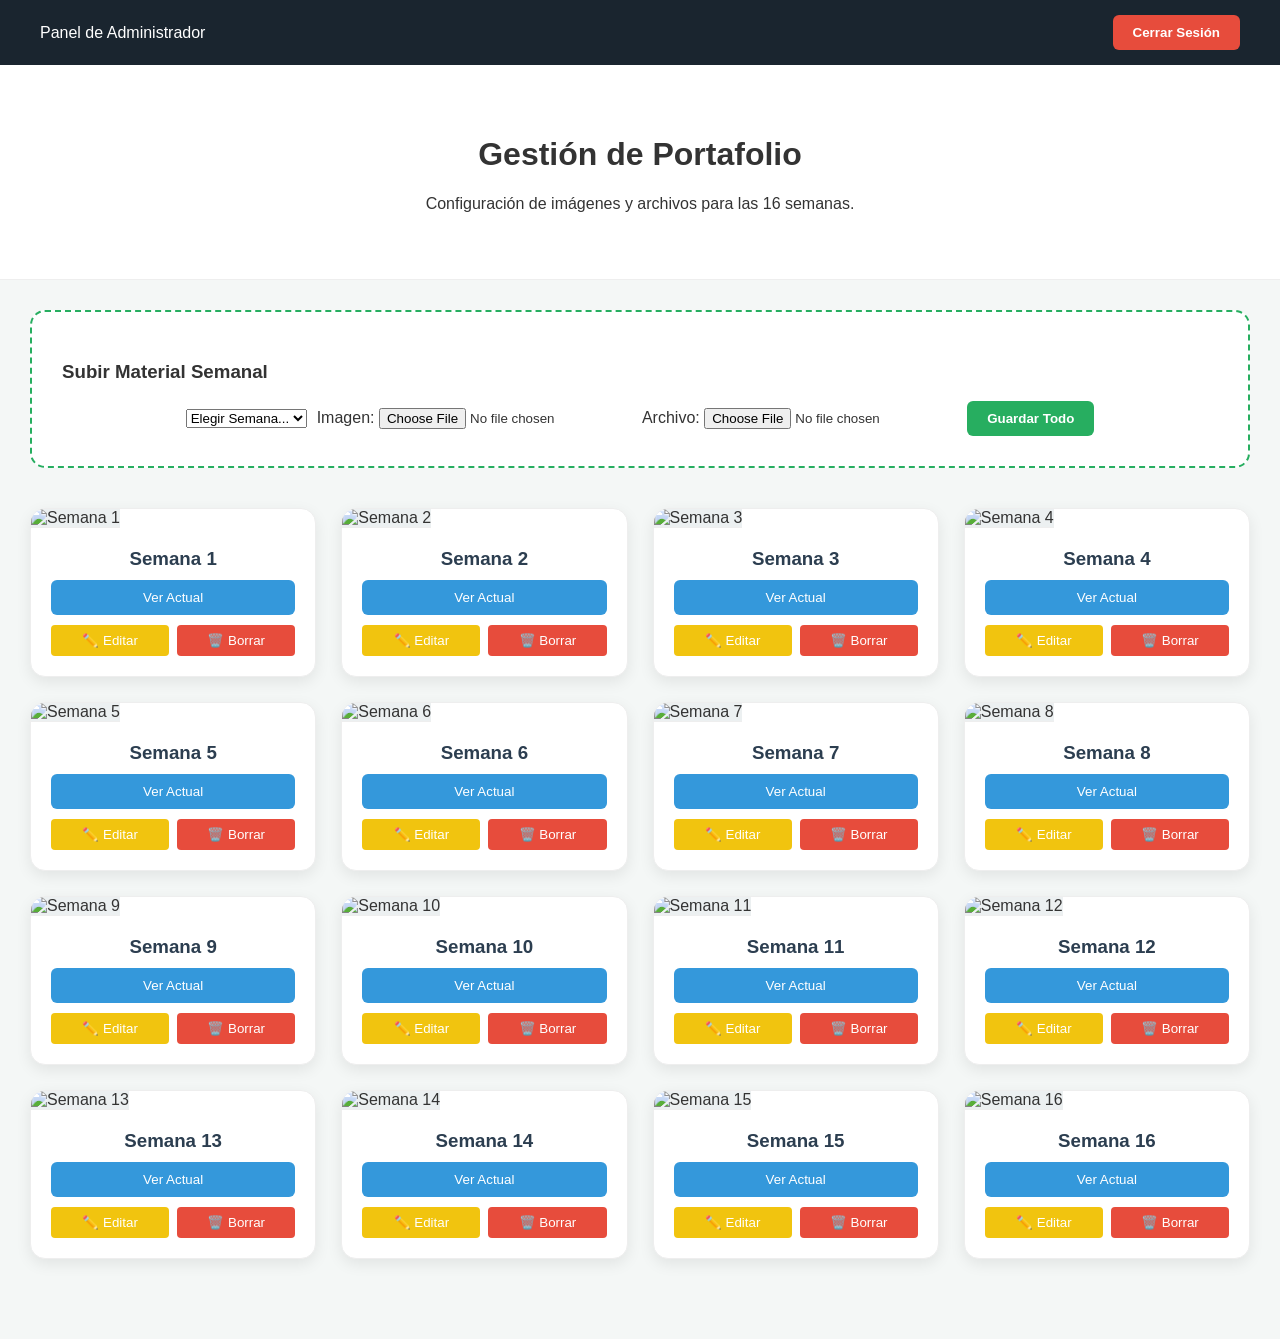
==== admin.html @ 8f5d5338 "Primer commit" ====
<!DOCTYPE html>
<html lang="es">
<head>
    <meta charset="UTF-8">
    <meta name="viewport" content="width=device-width, initial-scale=1.0">
    <title>Panel Administrativo - Gestión</title>
    <link rel="stylesheet" href="style.css">
</head>
<body style="background-color: #f4f7f6;">
    <nav class="navbar" style="background-color: #1a252f;">
        <div class="logo">Panel de Administrador</div>
        <button onclick="window.location.href='index.html'" class="btn-auth" style="background:#e74c3c">Cerrar Sesión</button>
    </nav>

    <header class="hero" style="background: white; border-bottom: 1px solid #eee;">
        <h1>Gestión de Portafolio</h1>
        <p>Configuración de imágenes y archivos para las 16 semanas.</p>
    </header>

    <section class="container">
        <div class="upload-box">
            <h3>Subir Material Semanal</h3>
            <div style="display: flex; gap: 10px; justify-content: center; flex-wrap: wrap; align-items: center;">
                <select id="semana-select">
                    <option value="">Elegir Semana...</option>
                    <option value="1">Semana 1</option>
                    <option value="2">Semana 2</option>
                    <option value="3">Semana 3</option>
                    <option value="4">Semana 4</option>
                    <!-- Las demás se pueden agregar manualmente -->
                </select>
                <label>Imagen: <input type="file" accept="image/*"></label>
                <label>Archivo: <input type="file"></label>
                <button class="btn-auth" style="background: #27ae60;">Guardar Todo</button>
            </div>
        </div>

        <!-- Cuadrícula 4x4 con opciones de edición -->
        <div class="grid-proyectos" id="contenedor-editar"></div>
    </section>

    <script src="script.js"></script>
</body>
</html>
---- style.css ----
/* Generales */
body { font-family: 'Segoe UI', Arial, sans-serif; margin: 0; background: #fff; color: #333; }
.container { padding: 30px; max-width: 1300px; margin: auto; }

/* Navbar */
.navbar {
    display: flex; justify-content: space-between; align-items: center;
    padding: 15px 40px; background: #2c3e50; color: white;
}
.btn-auth { background: #27ae60; color: white; border: none; padding: 10px 20px; border-radius: 6px; cursor: pointer; font-weight: bold; }

/* Hero */
.hero { text-align: center; padding: 50px 20px; background: #fdfdfd; }
.skills-container { display: flex; justify-content: center; gap: 12px; margin-bottom: 40px; }
.skill-tag { background: #3498db; color: white; padding: 8px 18px; border-radius: 25px; font-size: 0.85rem; }

/* CUADRÍCULA 4x4 */
.grid-proyectos {
    display: grid;
    /* Esto fuerza 4 columnas en pantallas grandes */
    grid-template-columns: repeat(4, 1fr); 
    gap: 25px;
    padding-bottom: 50px;
}

/* Para pantallas pequeñas (celulares) bajamos a 1 columna */
@media (max-width: 900px) { .grid-proyectos { grid-template-columns: repeat(2, 1fr); } }
@media (max-width: 600px) { .grid-proyectos { grid-template-columns: 1fr; } }

/* Tarjetas con Imagen */
.card {
    background: white; border-radius: 15px; overflow: hidden;
    box-shadow: 0 5px 15px rgba(0,0,0,0.08); border: 1px solid #eee;
    transition: 0.3s cubic-bezier(0.175, 0.885, 0.32, 1.275);
}
.card:hover { transform: translateY(-8px); box-shadow: 0 12px 25px rgba(0,0,0,0.15); }

.card-img {
    width: 100%; height: 160px; background: #ecf0f1;
    object-fit: cover; border-bottom: 1px solid #eee;
}

.card-body { padding: 20px; text-align: center; }
.card-body h3 { margin: 0 0 10px 0; color: #2c3e50; }

/* Botones */
.btn-view { background: #3498db; color: white; width: 100%; border: none; padding: 10px; border-radius: 6px; cursor: pointer; }
.btn-edit { background: #f1c40f; color: white; border: none; padding: 8px; border-radius: 4px; cursor: pointer; flex: 1; }
.btn-delete { background: #e74c3c; color: white; border: none; padding: 8px; border-radius: 4px; cursor: pointer; flex: 1; }

/* Admin Panel Box */
.upload-box { 
    background: white; padding: 30px; border-radius: 15px; 
    border: 2px dashed #27ae60; margin-bottom: 40px; 
}
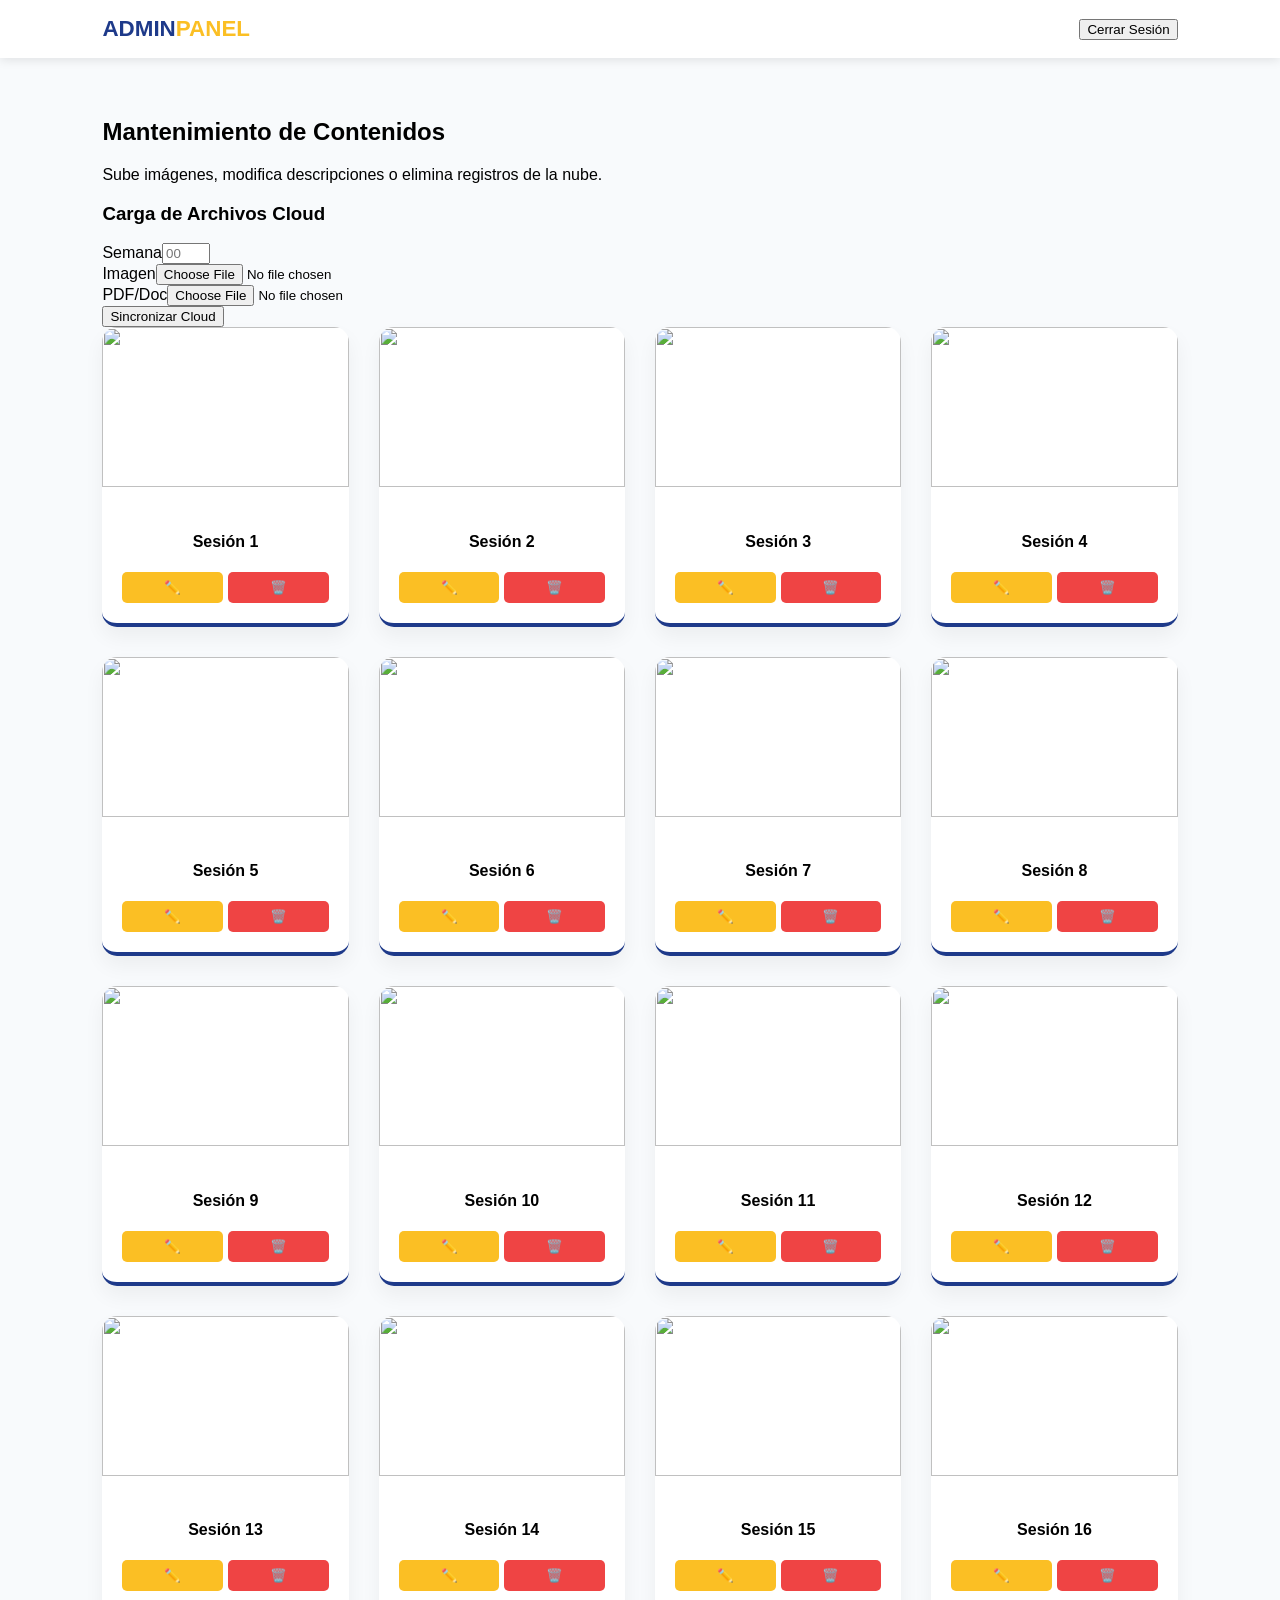
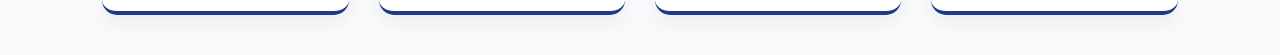
==== commit 0c26f462: "Descripción del cambio" ====
--- a/admin.html
+++ b/admin.html
@@ -2,43 +2,33 @@
 <html lang="es">
 <head>
     <meta charset="UTF-8">
-    <meta name="viewport" content="width=device-width, initial-scale=1.0">
-    <title>Panel Administrativo - Gestión</title>
+    <title>Admin Dashboard | Gestión Cloud</title>
     <link rel="stylesheet" href="style.css">
 </head>
-<body style="background-color: #f4f7f6;">
-    <nav class="navbar" style="background-color: #1a252f;">
-        <div class="logo">Panel de Administrador</div>
-        <button onclick="window.location.href='index.html'" class="btn-auth" style="background:#e74c3c">Cerrar Sesión</button>
+<body class="admin-view">
+    <nav class="navbar admin-navbar">
+        <div class="logo">ADMIN<span>PANEL</span></div>
+        <button onclick="window.location.href='index.html'" class="btn-logout">Cerrar Sesión</button>
     </nav>
 
-    <header class="hero" style="background: white; border-bottom: 1px solid #eee;">
-        <h1>Gestión de Portafolio</h1>
-        <p>Configuración de imágenes y archivos para las 16 semanas.</p>
-    </header>
+    <div class="container">
+        <div class="admin-hero">
+            <h2>Mantenimiento de Contenidos</h2>
+            <p>Sube imágenes, modifica descripciones o elimina registros de la nube.</p>
+        </div>
 
-    <section class="container">
-        <div class="upload-box">
-            <h3>Subir Material Semanal</h3>
-            <div style="display: flex; gap: 10px; justify-content: center; flex-wrap: wrap; align-items: center;">
-                <select id="semana-select">
-                    <option value="">Elegir Semana...</option>
-                    <option value="1">Semana 1</option>
-                    <option value="2">Semana 2</option>
-                    <option value="3">Semana 3</option>
-                    <option value="4">Semana 4</option>
-                    <!-- Las demás se pueden agregar manualmente -->
-                </select>
-                <label>Imagen: <input type="file" accept="image/*"></label>
-                <label>Archivo: <input type="file"></label>
-                <button class="btn-auth" style="background: #27ae60;">Guardar Todo</button>
+        <div class="management-card">
+            <h3>Carga de Archivos Cloud</h3>
+            <div class="upload-grid">
+                <div class="input-group"><label>Semana</label><input type="number" min="1" max="16" placeholder="00"></div>
+                <div class="input-group"><label>Imagen</label><input type="file" accept="image/*"></div>
+                <div class="input-group"><label>PDF/Doc</label><input type="file"></div>
+                <button class="btn-save-cloud">Sincronizar Cloud</button>
             </div>
         </div>
 
-        <!-- Cuadrícula 4x4 con opciones de edición -->
         <div class="grid-proyectos" id="contenedor-editar"></div>
-    </section>
-
+    </div>
     <script src="script.js"></script>
 </body>
 </html>
--- a/style.css
+++ b/style.css
@@ -1,55 +1,53 @@
-/* Generales */
-body { font-family: 'Segoe UI', Arial, sans-serif; margin: 0; background: #fff; color: #333; }
-.container { padding: 30px; max-width: 1300px; margin: auto; }
+:root {
+    --upla-blue: #1e3a8a;
+    --upla-gold: #fbbf24;
+    --dark-bg: #0f172a;
+    --light-gray: #f8fafc;
+}
+
+body { font-family: 'Poppins', sans-serif; margin: 0; background: var(--light-gray); scroll-behavior: smooth; }
 
 /* Navbar */
 .navbar {
     display: flex; justify-content: space-between; align-items: center;
-    padding: 15px 40px; background: #2c3e50; color: white;
+    padding: 1rem 8%; background: white; box-shadow: 0 2px 10px rgba(0,0,0,0.1);
+    position: sticky; top: 0; z-index: 1000;
 }
-.btn-auth { background: #27ae60; color: white; border: none; padding: 10px 20px; border-radius: 6px; cursor: pointer; font-weight: bold; }
+.logo { font-weight: 800; font-size: 1.4rem; color: var(--upla-blue); }
+.logo span { color: var(--upla-gold); }
+.nav-links { list-style: none; display: flex; gap: 25px; }
+.nav-links a { text-decoration: none; color: #475569; font-weight: 500; transition: 0.3s; }
+.nav-links a:hover { color: var(--upla-blue); }
+.btn-nav-login { background: var(--upla-blue); color: white; border: none; padding: 10px 20px; border-radius: 8px; cursor: pointer; font-weight: 600; }
 
-/* Hero */
-.hero { text-align: center; padding: 50px 20px; background: #fdfdfd; }
-.skills-container { display: flex; justify-content: center; gap: 12px; margin-bottom: 40px; }
-.skill-tag { background: #3498db; color: white; padding: 8px 18px; border-radius: 25px; font-size: 0.85rem; }
+/* Hero Section */
+.hero {
+    height: 60vh; background: linear-gradient(rgba(30, 58, 138, 0.8), rgba(15, 23, 42, 0.9)), url('https://unsplash.com');
+    background-size: cover; background-position: center; display: flex; align-items: center; justify-content: center; text-align: center; color: white;
+}
+.hero h1 { font-size: 3.5rem; margin: 10px 0; letter-spacing: -2px; }
+.btn-primary { background: var(--upla-gold); color: #000; padding: 12px 30px; text-decoration: none; border-radius: 8px; font-weight: 700; margin: 10px; display: inline-block; }
+.btn-secondary { border: 2px solid white; color: white; padding: 10px 30px; text-decoration: none; border-radius: 8px; font-weight: 700; margin: 10px; display: inline-block; }
 
-/* CUADRÍCULA 4x4 */
-.grid-proyectos {
-    display: grid;
-    /* Esto fuerza 4 columnas en pantallas grandes */
-    grid-template-columns: repeat(4, 1fr); 
-    gap: 25px;
-    padding-bottom: 50px;
-}
+/* Stats Bar */
+.stats-bar { display: flex; justify-content: space-around; background: var(--upla-blue); padding: 40px 10%; color: white; transform: translateY(-50%); width: 70%; margin: 0 auto; border-radius: 20px; box-shadow: 0 15px 30px rgba(0,0,0,0.2); }
+.stat-item h3 { font-size: 2rem; margin: 0; color: var(--upla-gold); }
 
-/* Para pantallas pequeñas (celulares) bajamos a 1 columna */
-@media (max-width: 900px) { .grid-proyectos { grid-template-columns: repeat(2, 1fr); } }
-@media (max-width: 600px) { .grid-proyectos { grid-template-columns: 1fr; } }
+/* Grid 4x4 */
+.container { padding: 40px 8%; }
+.grid-proyectos { display: grid; grid-template-columns: repeat(4, 1fr); gap: 30px; }
 
-/* Tarjetas con Imagen */
-.card {
-    background: white; border-radius: 15px; overflow: hidden;
-    box-shadow: 0 5px 15px rgba(0,0,0,0.08); border: 1px solid #eee;
-    transition: 0.3s cubic-bezier(0.175, 0.885, 0.32, 1.275);
-}
-.card:hover { transform: translateY(-8px); box-shadow: 0 12px 25px rgba(0,0,0,0.15); }
+/* Tarjetas */
+.card { background: white; border-radius: 15px; overflow: hidden; box-shadow: 0 10px 20px rgba(0,0,0,0.05); transition: 0.4s; border-bottom: 4px solid var(--upla-blue); }
+.card:hover { transform: translateY(-10px); box-shadow: 0 20px 40px rgba(0,0,0,0.1); }
+.card-img { width: 100%; height: 160px; object-fit: cover; }
+.card-content { padding: 20px; text-align: center; }
 
-.card-img {
-    width: 100%; height: 160px; background: #ecf0f1;
-    object-fit: cover; border-bottom: 1px solid #eee;
-}
+/* Login Page Styles */
+.login-page { background: var(--dark-bg); height: 100vh; display: flex; justify-content: center; align-items: center; }
+.login-container { background: white; padding: 50px; border-radius: 20px; text-align: center; width: 400px; }
+.login-form input { width: 100%; padding: 15px; margin: 10px 0; border: 1px solid #ddd; border-radius: 10px; box-sizing: border-box; }
+.btn-primary-block { width: 100%; background: var(--upla-blue); color: white; border: none; padding: 15px; border-radius: 10px; cursor: pointer; font-weight: 700; }
 
-.card-body { padding: 20px; text-align: center; }
-.card-body h3 { margin: 0 0 10px 0; color: #2c3e50; }
-
-/* Botones */
-.btn-view { background: #3498db; color: white; width: 100%; border: none; padding: 10px; border-radius: 6px; cursor: pointer; }
-.btn-edit { background: #f1c40f; color: white; border: none; padding: 8px; border-radius: 4px; cursor: pointer; flex: 1; }
-.btn-delete { background: #e74c3c; color: white; border: none; padding: 8px; border-radius: 4px; cursor: pointer; flex: 1; }
-
-/* Admin Panel Box */
-.upload-box { 
-    background: white; padding: 30px; border-radius: 15px; 
-    border: 2px dashed #27ae60; margin-bottom: 40px; 
-}
+@media (max-width: 1024px) { .grid-proyectos { grid-template-columns: repeat(2, 1fr); } }
+@media (max-width: 600px) { .grid-proyectos { grid-template-columns: 1fr; } .stats-bar { width: 90%; flex-direction: column; gap: 20px; } }
